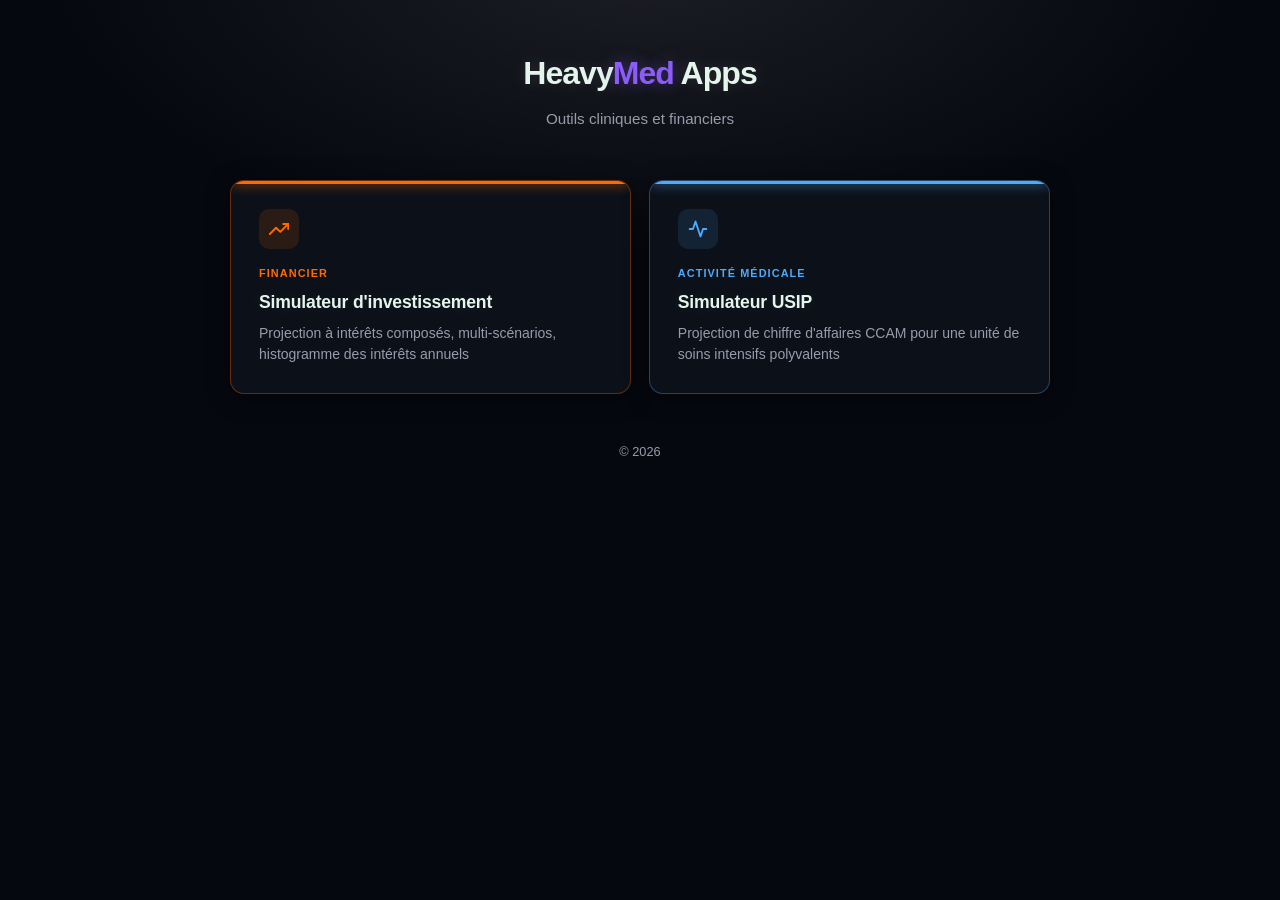
==== index.html @ 8453b2d1 "Initial commit — HeavyMed Apps (dashboard + simulateur investissement + simulateur USIP)" ====
<!DOCTYPE html>
<html lang="fr">
<head>
  <meta charset="UTF-8">
  <meta name="viewport" content="width=device-width, initial-scale=1.0">
  <title>HeavyMed Apps</title>
  <style>
    :root {
      --neon:       #26d97f;
      --bg-0:       #06080f;
      --bg-1:       #0c1018;
      --bg-2:       #111827;
      --border:     #1a2a20;
      --text:       #e4f5ec;
      --text-muted: #6b9a7e;
      --c-orange:   #ff6a00;
      --c-blue:     #4dabff;
    }

    * { box-sizing: border-box; margin: 0; padding: 0; }

    body {
      font-family: -apple-system, BlinkMacSystemFont, "Segoe UI", Roboto, sans-serif;
      background:
        radial-gradient(1000px 500px at 50% -5%, rgba(255,255,255,.09), transparent 60%),
        var(--bg-0);
      color: var(--text);
      min-height: 100vh;
      padding: 2rem 1.5rem;
      line-height: 1.6;
    }

    .container {
      max-width: 820px;
      margin: 0 auto;
    }

    /* ── Header ── */
    header {
      text-align: center;
      margin-bottom: 3rem;
      padding-top: 1rem;
    }

    header h1 {
      font-size: 2rem;
      font-weight: 700;
      letter-spacing: -.03em;
      color: var(--text);
      text-shadow: 0 0 16px rgba(255,255,255,.12);
      margin-bottom: .5rem;
    }

    header h1 .accent {
      color: #8b5cf6;
      text-shadow: 0 0 16px rgba(139,92,246,.4);
    }

    header p {
      color: #9a9aac;
      font-size: .95rem;
    }

    /* ── Grid ── */
    .apps-grid {
      display: grid;
      grid-template-columns: repeat(auto-fill, minmax(280px, 1fr));
      gap: 1.1rem;
    }

    /* ── Cards ── */
    .app-card {
      display: block;
      background: var(--bg-1);
      border: 1px solid var(--border);
      border-radius: 14px;
      padding: 1.75rem;
      text-decoration: none;
      color: inherit;
      position: relative;
      overflow: hidden;
      transition: transform .15s, box-shadow .15s, border-color .15s;
      box-shadow: 0 4px 24px rgba(0,0,0,.4);
    }

    .app-card::before {
      content: '';
      position: absolute;
      inset: 0;
      border-radius: 14px;
      opacity: 0;
      transition: opacity .2s;
    }

    .app-card:hover {
      transform: translateY(-3px);
      box-shadow: 0 8px 32px rgba(0,0,0,.5);
    }

    /* barre colorée en haut de chaque carte */
    .app-card::after {
      content: '';
      position: absolute;
      top: 0; left: 0; right: 0;
      height: 3px;
      border-radius: 14px 14px 0 0;
      transition: height .15s;
    }
    .app-card:hover::after { height: 4px; }

    /* orange — investissement */
    .app-card.orange { border-color: rgba(255,106,0,.35); }
    .app-card.orange:hover { border-color: rgba(255,106,0,.5); box-shadow: 0 8px 32px rgba(255,106,0,.12); }
    .app-card.orange::after { background: var(--c-orange); box-shadow: 0 0 12px var(--c-orange); }
    .app-card.orange .card-icon { background: rgba(255,106,0,.12); color: var(--c-orange); }
    .app-card.orange .category { color: var(--c-orange); }
    .app-card.orange h2 { text-shadow: 0 0 16px rgba(255,255,255,.12); }

    /* bleu — USIP */
    .app-card.blue { border-color: rgba(77,171,255,.35); }
    .app-card.blue:hover { border-color: rgba(77,171,255,.5); box-shadow: 0 8px 32px rgba(77,171,255,.12); }
    .app-card.blue::after { background: var(--c-blue); box-shadow: 0 0 12px var(--c-blue); }
    .app-card.blue .card-icon { background: rgba(77,171,255,.12); color: var(--c-blue); }
    .app-card.blue .category { color: var(--c-blue); }
    .app-card.blue h2 { text-shadow: 0 0 16px rgba(255,255,255,.12); }

    /* contenu carte */
    .card-icon {
      display: inline-flex;
      align-items: center;
      justify-content: center;
      width: 40px; height: 40px;
      border-radius: 10px;
      font-size: 1.25rem;
      margin-bottom: 1rem;
    }

    .category {
      display: block;
      font-size: .68rem;
      font-weight: 700;
      text-transform: uppercase;
      letter-spacing: .1em;
      margin-bottom: .4rem;
    }

    .app-card h2 {
      font-size: 1.1rem;
      font-weight: 700;
      color: var(--text);
      margin-bottom: .4rem;
      letter-spacing: -.01em;
    }

    .app-card p {
      color: #9a9aac;
      font-size: .875rem;
      line-height: 1.5;
    }

    /* ── Footer ── */
    footer {
      text-align: center;
      margin-top: 3rem;
      color: #9a9aac;
      font-size: .8rem;
    }

    /* ── Responsive ── */
    @media (max-width: 500px) {
      body { padding: 1rem; }
      header h1 { font-size: 1.6rem; }
      header { margin-bottom: 2rem; }
    }
  </style>
</head>
<body>
  <div class="container">

    <header>
      <h1>Heavy<span class="accent">Med</span> Apps</h1>
      <p>Outils cliniques et financiers</p>
    </header>

    <main class="apps-grid">

      <a href="simulateur-financier/index.html" class="app-card orange">
        <div class="card-icon">
          <svg width="20" height="20" viewBox="0 0 24 24" fill="none" stroke="currentColor" stroke-width="2.2" stroke-linecap="round" stroke-linejoin="round">
            <polyline points="23 6 13.5 15.5 8.5 10.5 1 18"/>
            <polyline points="17 6 23 6 23 12"/>
          </svg>
        </div>
        <span class="category">Financier</span>
        <h2>Simulateur d'investissement</h2>
        <p>Projection à intérêts composés, multi-scénarios, histogramme des intérêts annuels</p>
      </a>

      <a href="usip-simulateur/index.html" class="app-card blue">
        <div class="card-icon">
          <svg width="20" height="20" viewBox="0 0 24 24" fill="none" stroke="currentColor" stroke-width="2.2" stroke-linecap="round" stroke-linejoin="round">
            <polyline points="22 12 18 12 15 21 9 3 6 12 2 12"/>
          </svg>
        </div>
        <span class="category">Activité médicale</span>
        <h2>Simulateur USIP</h2>
        <p>Projection de chiffre d'affaires CCAM pour une unité de soins intensifs polyvalents</p>
      </a>

      <!--
        Nouvelle appli : copier un bloc <a class="app-card couleur">…</a>
        et choisir la classe de couleur (orange, blue, ou ajouter la vôtre).
      -->

    </main>

    <footer>
      <p>&copy; 2026</p>
    </footer>

  </div>
</body>
</html>
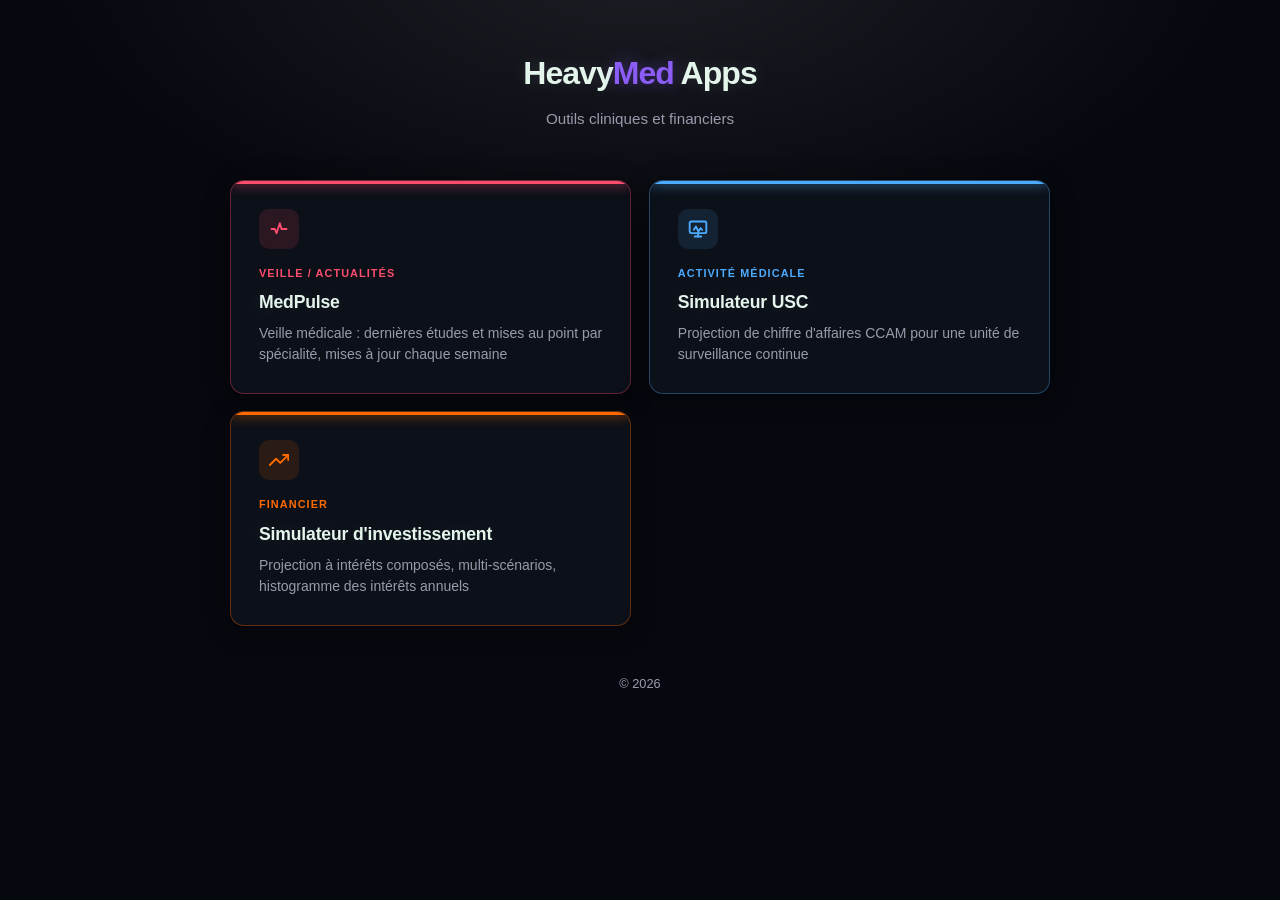
==== commit 3262f9ee: "Ajout MedPulse + refonte dashboard + améliorations USC & Investissement - MedPulse : nouvelle appli " ====
--- a/index.html
+++ b/index.html
@@ -15,6 +15,7 @@
       --text-muted: #6b9a7e;
       --c-orange:   #ff6a00;
       --c-blue:     #4dabff;
+      --c-red:      #ff4d6d;
     }
 
     * { box-sizing: border-box; margin: 0; padding: 0; }
@@ -116,13 +117,21 @@
     .app-card.orange .category { color: var(--c-orange); }
     .app-card.orange h2 { text-shadow: 0 0 16px rgba(255,255,255,.12); }
 
-    /* bleu — USIP */
+    /* bleu — USC */
     .app-card.blue { border-color: rgba(77,171,255,.35); }
     .app-card.blue:hover { border-color: rgba(77,171,255,.5); box-shadow: 0 8px 32px rgba(77,171,255,.12); }
     .app-card.blue::after { background: var(--c-blue); box-shadow: 0 0 12px var(--c-blue); }
     .app-card.blue .card-icon { background: rgba(77,171,255,.12); color: var(--c-blue); }
     .app-card.blue .category { color: var(--c-blue); }
     .app-card.blue h2 { text-shadow: 0 0 16px rgba(255,255,255,.12); }
+
+    /* rouge — MedPulse */
+    .app-card.red { border-color: rgba(255,77,109,.35); }
+    .app-card.red:hover { border-color: rgba(255,77,109,.5); box-shadow: 0 8px 32px rgba(255,77,109,.12); }
+    .app-card.red::after { background: var(--c-red); box-shadow: 0 0 12px var(--c-red); }
+    .app-card.red .card-icon { background: rgba(255,77,109,.12); color: var(--c-red); }
+    .app-card.red .category { color: var(--c-red); }
+    .app-card.red h2 { text-shadow: 0 0 16px rgba(255,255,255,.12); }
 
     /* contenu carte */
     .card-icon {
@@ -183,6 +192,31 @@
     </header>
 
     <main class="apps-grid">
+
+      <a href="medpulse/index.html" class="app-card red">
+        <div class="card-icon">
+          <svg width="20" height="20" viewBox="0 0 24 24" fill="none" stroke="currentColor" stroke-width="2.2" stroke-linecap="round" stroke-linejoin="round">
+            <path d="M3 12h4l2 5 4-12 2 7h6"/>
+          </svg>
+        </div>
+        <span class="category">Veille / actualités</span>
+        <h2>MedPulse</h2>
+        <p>Veille médicale : dernières études et mises au point par spécialité, mises à jour chaque semaine</p>
+      </a>
+
+      <a href="usip-simulateur/index.html" class="app-card blue">
+        <div class="card-icon">
+          <svg width="20" height="20" viewBox="0 0 24 24" fill="none" stroke="currentColor" stroke-width="2.2" stroke-linecap="round" stroke-linejoin="round">
+            <rect x="2" y="3" width="20" height="14" rx="2" ry="2"/>
+            <polyline points="7 13 9.5 9 12.5 15 15 11 17 13"/>
+            <line x1="8" y1="21" x2="16" y2="21"/>
+            <line x1="12" y1="17" x2="12" y2="21"/>
+          </svg>
+        </div>
+        <span class="category">Activité médicale</span>
+        <h2>Simulateur USC</h2>
+        <p>Projection de chiffre d'affaires CCAM pour une unité de surveillance continue</p>
+      </a>
 
       <a href="simulateur-financier/index.html" class="app-card orange">
         <div class="card-icon">
@@ -196,17 +230,6 @@
         <p>Projection à intérêts composés, multi-scénarios, histogramme des intérêts annuels</p>
       </a>
 
-      <a href="usip-simulateur/index.html" class="app-card blue">
-        <div class="card-icon">
-          <svg width="20" height="20" viewBox="0 0 24 24" fill="none" stroke="currentColor" stroke-width="2.2" stroke-linecap="round" stroke-linejoin="round">
-            <polyline points="22 12 18 12 15 21 9 3 6 12 2 12"/>
-          </svg>
-        </div>
-        <span class="category">Activité médicale</span>
-        <h2>Simulateur USIP</h2>
-        <p>Projection de chiffre d'affaires CCAM pour une unité de soins intensifs polyvalents</p>
-      </a>
-
       <!--
         Nouvelle appli : copier un bloc <a class="app-card couleur">…</a>
         et choisir la classe de couleur (orange, blue, ou ajouter la vôtre).
